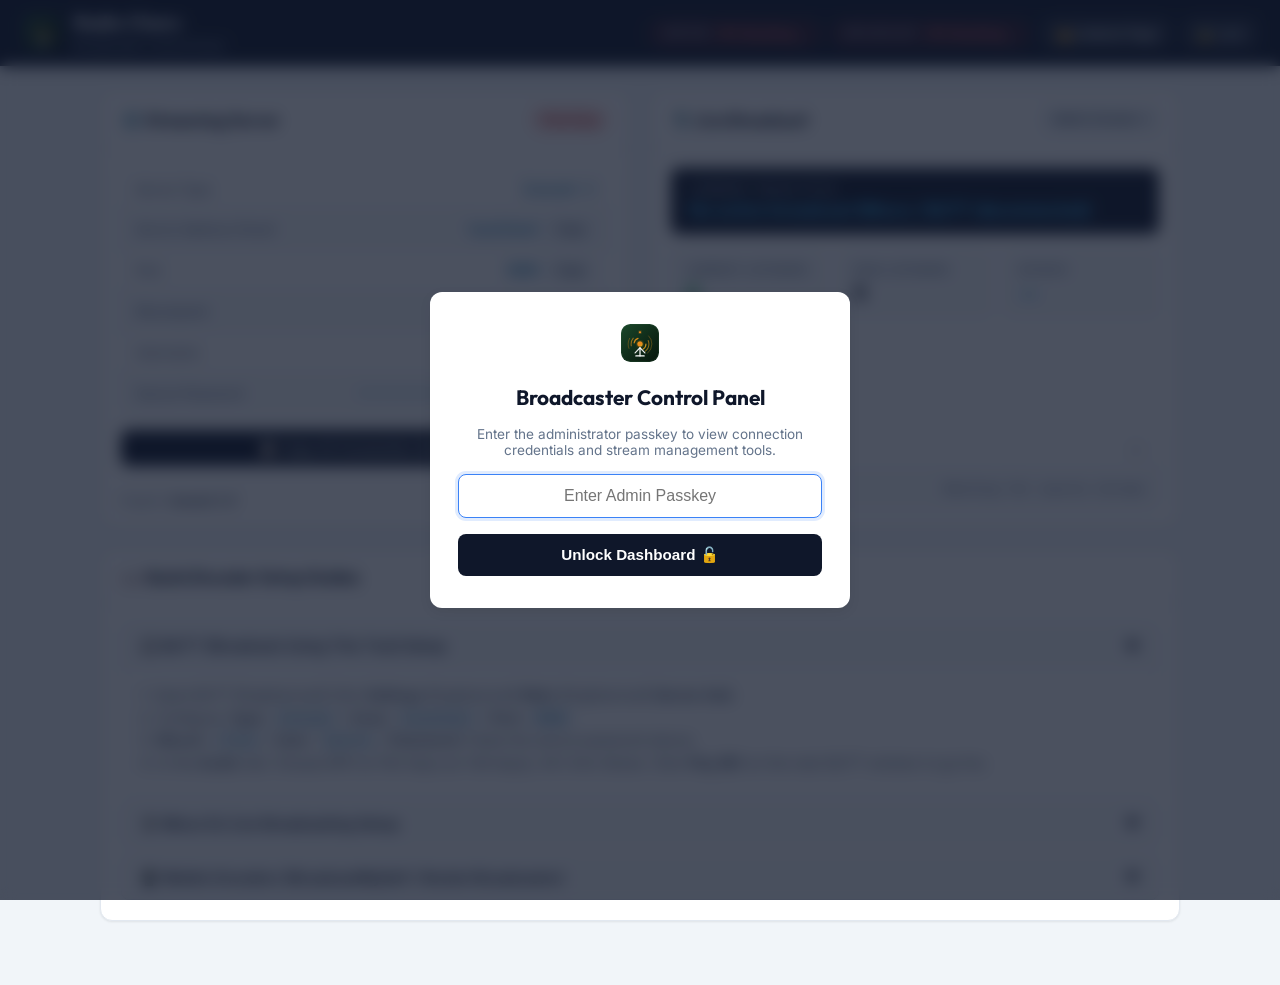
==== admin/index.html @ b1f3df86 "feat(admin): redesign RJ control suite with Caster.fm parity and dual-status monitoring Implemented " ====
<!DOCTYPE html>
<html lang="en">
<head>
  <meta charset="UTF-8">
  <meta name="viewport" content="width=device-width, initial-scale=1.0">
  <title>Radio Charu - Broadcaster Control Panel</title>

  <meta name="theme-color" content="#0f172a">
  <link rel="icon" type="image/svg+xml" href="../web/icons/logo.svg">
  <link rel="stylesheet" href="css/admin.css">
</head>
<body>

  <!-- Passkey Protection Overlay -->
  <div id="passkeyModal" class="modal-overlay">
    <div class="passkey-box">
      <div style="display: flex; justify-content: center; margin-bottom: 6px;">
        <img src="../web/icons/logo.svg" alt="Radio Charu" class="station-logo" width="48" height="48">
      </div>
      <h2>Broadcaster Control Panel</h2>
      <p>Enter the administrator passkey to view connection credentials and stream management tools.</p>
      
      <input type="password" id="passkeyInput" class="passkey-input" placeholder="Enter Admin Passkey" autofocus autocomplete="current-password">
      <div id="passkeyError" class="error-msg hidden"></div>
      
      <button id="passkeySubmitBtn" class="btn-unlock">Unlock Dashboard 🔓</button>
    </div>
  </div>

  <!-- Top Dark Slate Navbar (Caster.fm Style) -->
  <header class="top-navbar">
    <div class="brand-section">
      <img src="../web/icons/logo.svg" alt="Radio Charu Logo" class="station-logo" width="38" height="38">
      <div class="brand-text">
        <h1>Radio Charu</h1>
        <span>Broadcaster Control Panel</span>
      </div>
    </div>

    <div class="navbar-right">
      <!-- Dual Status Indicators -->
      <div class="status-pills-group">
        
        <!-- Server Status Pill -->
        <div id="serverPill" class="status-pill pill-offline" title="Icecast HTTP service reachability">
          <span class="label-tag">Server:</span>
          <span class="pill-dot"></span>
          <span id="serverPillText">Checking...</span>
        </div>

        <!-- Broadcast Status Pill -->
        <div id="broadcastPill" class="status-pill pill-off-air" title="Mixxx / BUTT live broadcast signal state">
          <span class="label-tag">Broadcast:</span>
          <span class="pill-dot"></span>
          <span id="broadcastPillText">Checking...</span>
        </div>

      </div>

      <!-- Navigation Actions -->
      <a href="../web/" class="btn-nav" target="_blank" title="Open public listener web app">
        📻 Listener Page
      </a>
      <button id="lockBtn" class="btn-nav" title="Lock the dashboard">
        🔒 Lock
      </button>
    </div>
  </header>

  <!-- Main Dashboard Container -->
  <main class="dashboard-body">
    
    <!-- 2-Column Grid: Server & Broadcast Cards -->
    <div class="dashboard-grid">
      
      <!-- Card 1: Streaming Server & Parameters (Caster.fm Style) -->
      <section class="c-card" aria-label="Streaming Server Parameters">
        <div class="c-card-header">
          <div class="c-card-title">
            <span>⚙️ Streaming Server</span>
          </div>
          <span id="serverCardStatus" class="badge badge-danger">Checking</span>
        </div>

        <div class="c-card-body">
          
          <!-- Parameters Table -->
          <div class="param-table">
            
            <div class="param-row">
              <span class="param-label">Server Type</span>
              <div class="param-value-wrap">
                <span class="param-value">Icecast 2</span>
              </div>
            </div>

            <div class="param-row">
              <span class="param-label">Server Address (Host)</span>
              <div class="param-value-wrap">
                <span id="credHost" class="param-value">localhost</span>
                <button class="btn-copy" data-copy="host">Copy</button>
              </div>
            </div>

            <div class="param-row">
              <span class="param-label">Port</span>
              <div class="param-value-wrap">
                <span id="credPort" class="param-value">8000</span>
                <button class="btn-copy" data-copy="port">Copy</button>
              </div>
            </div>

            <div class="param-row">
              <span class="param-label">Mountpoint</span>
              <div class="param-value-wrap">
                <span id="credMount" class="param-value">/live</span>
                <button class="btn-copy" data-copy="mount">Copy</button>
              </div>
            </div>

            <div class="param-row">
              <span class="param-label">Username</span>
              <div class="param-value-wrap">
                <span id="credUser" class="param-value">source</span>
                <button class="btn-copy" data-copy="user">Copy</button>
              </div>
            </div>

            <div class="param-row">
              <span class="param-label">Source Password</span>
              <div class="param-value-wrap">
                <span id="credPass" class="param-value">••••••••••••••••</span>
                <button id="togglePassBtn" class="btn-sm-action">Show</button>
                <button class="btn-copy" data-copy="pass">Copy</button>
              </div>
            </div>

          </div>

          <!-- Copy All Button -->
          <button class="btn-copy-all-block btn-copy" data-copy="all">
            📋 Copy All Connection Settings
          </button>

          <!-- Server Details Footer -->
          <div style="font-size: 0.78rem; color: #64748b; display: flex; justify-content: space-between; border-top: 1px solid #e2e8f0; padding-top: 10px;">
            <span>Engine: <strong id="serverId" style="color: #334155;">Icecast 2.4</strong></span>
            <span>Location: <strong id="serverLocation" style="color: #334155;">Dhaka, BD</strong></span>
          </div>

        </div>
      </section>

      <!-- Card 2: Live Broadcast & Telemetry Metrics -->
      <section class="c-card" aria-label="Live Broadcast Metrics">
        <div class="c-card-header">
          <div class="c-card-title">
            <span>🎙️ Live Broadcast</span>
          </div>
          <a href="http://localhost:8000/admin/" target="_blank" class="btn-copy" style="text-decoration: none; padding: 4px 10px;">
            Admin Console ↗
          </a>
        </div>

        <div class="c-card-body">
          
          <!-- Current Track Title Banner -->
          <div class="track-banner">
            <span class="track-banner-label">Current Track Title</span>
            <div id="currentTrack" class="track-banner-title">
              No active broadcast (Mixxx / BUTT disconnected)
            </div>
          </div>

          <!-- Metrics Row -->
          <div class="metrics-row">
            <div class="metric-box">
              <span class="metric-box-label">Current Listeners</span>
              <span id="currentListeners" class="metric-box-val" style="color: #16a34a;">0</span>
            </div>
            <div class="metric-box">
              <span class="metric-box-label">Peak Listeners</span>
              <span id="peakListeners" class="metric-box-val">0</span>
            </div>
            <div class="metric-box">
              <span class="metric-box-label">Bitrate</span>
              <span id="streamBitrate" class="metric-box-val" style="color: #0284c7;">--</span>
            </div>
          </div>

          <!-- Additional Stream Info -->
          <div class="param-table" style="margin-top: auto;">
            <div class="param-row">
              <span class="param-label">Stream Uptime</span>
              <span id="streamUptime" class="param-value" style="color: #334155;">--</span>
            </div>
            <div class="param-row">
              <span class="param-label">Audio Stream Info</span>
              <span id="streamAudioInfo" class="param-value" style="color: #64748b; font-size: 0.8rem;">Waiting for source stream</span>
            </div>
          </div>

        </div>
      </section>

    </div>

    <!-- Section 2: Encoder Setup Guides (Accordions) -->
    <section class="c-card" aria-label="Broadcaster Setup Guides">
      <div class="c-card-header">
        <div class="c-card-title">
          <span>📖 Quick Encoder Setup Guides</span>
        </div>
      </div>

      <div class="c-card-body">
        <div class="accordion-wrapper">
          
          <!-- BUTT Guide -->
          <div class="acc-item active">
            <div class="accordion-header">
              <span>🎧 BUTT (Broadcast Using This Tool) Setup</span>
              <span>▼</span>
            </div>
            <div class="acc-content">
              <p>1. Open BUTT $\rightarrow$ Click <strong>Settings</strong> $\rightarrow$ <strong>Main</strong> $\rightarrow$ <strong>Server Add</strong>.</p>
              <p>2. Configure: <strong>Type:</strong> <code>Icecast</code> | <strong>Host:</strong> <code>localhost</code> | <strong>Port:</strong> <code>8000</code></p>
              <p>3. <strong>Mount:</strong> <code>/live</code> | <strong>User:</strong> <code>source</code> | <strong>Password:</strong> Paste the source password above.</p>
              <p>4. In the <strong>Audio</strong> tab: Choose MP3 at 192 kbps (or 128 kbps), 44.1 kHz Stereo. Click <strong>Play (▶)</strong> on the main BUTT window to go live.</p>
            </div>
          </div>

          <!-- Mixxx DJ Guide -->
          <div class="acc-item">
            <div class="accordion-header">
              <span>🎚️ Mixxx DJ Live Broadcasting Setup</span>
              <span>▼</span>
            </div>
            <div class="acc-content">
              <p>1. Open Mixxx $\rightarrow$ <strong>Options</strong> $\rightarrow$ <strong>Preferences</strong> $\rightarrow$ <strong>Live Broadcasting</strong>.</p>
              <p>2. Set <strong>Type:</strong> <code>Icecast 2</code>, <strong>Host:</strong> <code>localhost</code>, <strong>Port:</strong> <code>8000</code>, <strong>Mount:</strong> <code>/live</code>.</p>
              <p>3. Set <strong>Login:</strong> <code>source</code> and paste your <strong>Password</strong>.</p>
              <p>4. Press <code>Ctrl + L</code> in Mixxx to activate live broadcasting.</p>
            </div>
          </div>

          <!-- Mobile Apps Guide -->
          <div class="acc-item">
            <div class="accordion-header">
              <span>📱 Mobile Encoders (BroadcastMySelf / Rocket Broadcaster)</span>
              <span>▼</span>
            </div>
            <div class="acc-content">
              <p>For live broadcasting from Android or iOS, enter the server parameters above into <strong>BroadcastMySelf</strong> or <strong>Rocket Broadcaster</strong>.</p>
            </div>
          </div>

        </div>
      </div>
    </section>

  </main>

  <!-- Toast Notification Container -->
  <div id="toast" class="toast hidden"></div>

  <!-- Scripts -->
  <script src="js/admin-config.js"></script>
  <script src="js/admin.js"></script>

</body>
</html>
---- admin/css/admin.css ----
/* ==============================================================================
   Radio Charu - Caster.fm Style Broadcaster Dashboard (Light Theme)
   ============================================================================== */

@import url('https://fonts.googleapis.com/css2?family=Inter:wght@400;500;600;700&family=Outfit:wght@500;600;700&family=JetBrains+Mono:wght@400;500;600&family=Hind+Siliguri:wght@500;600;700&display=swap');

:root {
  --bg-page: #f1f5f9;
  --bg-card: #ffffff;
  --bg-card-alt: #f8fafc;
  --border-color: #e2e8f0;
  --border-color-focus: #3b82f6;

  --text-main: #0f172a;
  --text-muted: #64748b;
  --text-code: #0369a1;

  --color-brand: #1a472a;
  --color-primary: #2563eb;
  --color-primary-hover: #1d4ed8;
  --color-success: #16a34a;
  --color-danger: #dc2626;
  --color-warning: #d97706;

  --font-ui: 'Inter', -apple-system, BlinkMacSystemFont, sans-serif;
  --font-heading: 'Outfit', sans-serif;
  --font-mono: 'JetBrains Mono', monospace;
  --font-bangla: 'Hind Siliguri', sans-serif;

  --radius-lg: 12px;
  --radius-md: 8px;
  --radius-sm: 6px;
  --shadow-card: 0 1px 3px rgba(0, 0, 0, 0.05), 0 1px 2px rgba(0, 0, 0, 0.03);
  --shadow-elevated: 0 4px 12px rgba(0, 0, 0, 0.08);
}

* {
  margin: 0;
  padding: 0;
  box-sizing: border-box;
}

body {
  background-color: var(--bg-page);
  color: var(--text-main);
  font-family: var(--font-ui);
  min-height: 100vh;
  display: flex;
  flex-direction: column;
  -webkit-font-smoothing: antialiased;
}

/* -------------------------------------------------------------
   Top Navigation Bar (Caster.fm Dark Slate Header)
   ------------------------------------------------------------- */
.top-navbar {
  background-color: #0f172a;
  color: #ffffff;
  padding: 12px 24px;
  display: flex;
  align-items: center;
  justify-content: space-between;
  box-shadow: 0 2px 8px rgba(0, 0, 0, 0.15);
  position: sticky;
  top: 0;
  z-index: 100;
}

.brand-section {
  display: flex;
  align-items: center;
  gap: 12px;
}

.station-logo {
  width: 38px;
  height: 38px;
  border-radius: 8px;
}

.brand-text h1 {
  font-family: var(--font-heading);
  font-size: 1.15rem;
  font-weight: 700;
  color: #ffffff;
  line-height: 1.2;
}

.brand-text span {
  font-size: 0.75rem;
  color: #94a3b8;
  font-weight: 500;
}

/* Dual Status Indicators on Top-Right */
.navbar-right {
  display: flex;
  align-items: center;
  gap: 14px;
}

.status-pills-group {
  display: flex;
  align-items: center;
  gap: 10px;
}

.status-pill {
  display: inline-flex;
  align-items: center;
  gap: 6px;
  padding: 5px 12px;
  border-radius: 20px;
  font-size: 0.78rem;
  font-weight: 600;
  letter-spacing: 0.3px;
  background: rgba(255, 255, 255, 0.1);
}

.status-pill .label-tag {
  color: #94a3b8;
  font-size: 0.72rem;
  text-transform: uppercase;
  margin-right: 2px;
}

.pill-dot {
  width: 8px;
  height: 8px;
  border-radius: 50%;
}

/* Server States */
.pill-online {
  background: rgba(22, 163, 74, 0.15);
  color: #4ade80;
  border: 1px solid rgba(74, 222, 128, 0.3);
}
.pill-online .pill-dot {
  background: #4ade80;
  box-shadow: 0 0 8px #4ade80;
}

.pill-offline {
  background: rgba(220, 38, 38, 0.15);
  color: #f87171;
  border: 1px solid rgba(248, 113, 113, 0.3);
}
.pill-offline .pill-dot {
  background: #f87171;
}

/* Broadcast States */
.pill-on-air {
  background: rgba(22, 163, 74, 0.15);
  color: #4ade80;
  border: 1px solid rgba(74, 222, 128, 0.3);
}
.pill-on-air .pill-dot {
  background: #4ade80;
  box-shadow: 0 0 8px #4ade80;
  animation: pulseGreen 1.8s infinite;
}

.pill-off-air {
  background: rgba(220, 38, 38, 0.15);
  color: #f87171;
  border: 1px solid rgba(248, 113, 113, 0.3);
}
.pill-off-air .pill-dot {
  background: #f87171;
}

@keyframes pulseGreen {
  0% { transform: scale(0.9); opacity: 0.7; }
  50% { transform: scale(1.3); opacity: 1; }
  100% { transform: scale(0.9); opacity: 0.7; }
}

.btn-nav {
  padding: 6px 12px;
  border-radius: var(--radius-sm);
  background: rgba(255, 255, 255, 0.1);
  color: #ffffff;
  border: 1px solid rgba(255, 255, 255, 0.15);
  font-size: 0.78rem;
  font-weight: 500;
  cursor: pointer;
  text-decoration: none;
  transition: all 0.2s ease;
  display: inline-flex;
  align-items: center;
  gap: 5px;
}

.btn-nav:hover {
  background: rgba(255, 255, 255, 0.2);
}

/* -------------------------------------------------------------
   Main Content Layout
   ------------------------------------------------------------- */
.dashboard-body {
  max-width: 1120px;
  width: 100%;
  margin: 24px auto;
  padding: 0 20px 40px;
  display: flex;
  flex-direction: column;
  gap: 20px;
}

/* Section Grid (2 Columns: Server Card + Broadcast Card) */
.dashboard-grid {
  display: grid;
  grid-template-columns: 1fr 1fr;
  gap: 20px;
}

/* Card Container */
.c-card {
  background: var(--bg-card);
  border: 1px solid var(--border-color);
  border-radius: var(--radius-lg);
  box-shadow: var(--shadow-card);
  display: flex;
  flex-direction: column;
  overflow: hidden;
}

.c-card-header {
  padding: 16px 20px;
  border-bottom: 1px solid var(--border-color);
  display: flex;
  align-items: center;
  justify-content: space-between;
  background: #ffffff;
}

.c-card-title {
  font-family: var(--font-heading);
  font-size: 1.05rem;
  font-weight: 700;
  color: var(--text-main);
  display: flex;
  align-items: center;
  gap: 8px;
}

.c-card-body {
  padding: 20px;
  display: flex;
  flex-direction: column;
  gap: 16px;
  flex: 1;
}

/* Badges */
.badge {
  display: inline-flex;
  align-items: center;
  padding: 4px 10px;
  border-radius: 20px;
  font-size: 0.75rem;
  font-weight: 700;
  letter-spacing: 0.3px;
}

.badge-success {
  background: #dcfce7;
  color: #15803d;
  border: 1px solid #bbf7d0;
}

.badge-danger {
  background: #fee2e2;
  color: #b91c1c;
  border: 1px solid #fecaca;
}

/* -------------------------------------------------------------
   Parameters Table (Caster.fm Style)
   ------------------------------------------------------------- */
.param-table {
  display: flex;
  flex-direction: column;
  border: 1px solid var(--border-color);
  border-radius: var(--radius-md);
  overflow: hidden;
}

.param-row {
  display: flex;
  align-items: center;
  justify-content: space-between;
  padding: 10px 14px;
  border-bottom: 1px solid var(--border-color);
  background: #ffffff;
}

.param-row:nth-child(even) {
  background: var(--bg-card-alt);
}

.param-row:last-child {
  border-bottom: none;
}

.param-label {
  font-size: 0.8rem;
  font-weight: 600;
  color: var(--text-muted);
}

.param-value-wrap {
  display: flex;
  align-items: center;
  gap: 8px;
}

.param-value {
  font-family: var(--font-mono);
  font-size: 0.88rem;
  font-weight: 600;
  color: var(--text-code);
}

/* Buttons */
.btn-copy {
  padding: 3px 8px;
  border-radius: var(--radius-sm);
  background: #f1f5f9;
  border: 1px solid #cbd5e1;
  color: #334155;
  font-size: 0.72rem;
  font-weight: 600;
  cursor: pointer;
  transition: all 0.15s ease;
}

.btn-copy:hover {
  background: #e2e8f0;
  border-color: #94a3b8;
  color: #0f172a;
}

.btn-sm-action {
  padding: 3px 8px;
  border-radius: var(--radius-sm);
  background: #ffffff;
  border: 1px solid #cbd5e1;
  color: #475569;
  font-size: 0.72rem;
  cursor: pointer;
}

.btn-copy-all-block {
  width: 100%;
  padding: 10px;
  border-radius: var(--radius-md);
  background: #0f172a;
  color: #ffffff;
  font-weight: 600;
  font-size: 0.85rem;
  border: none;
  cursor: pointer;
  transition: background 0.2s ease;
  display: flex;
  align-items: center;
  justify-content: center;
  gap: 6px;
}

.btn-copy-all-block:hover {
  background: #1e293b;
}

/* -------------------------------------------------------------
   Broadcast Metrics & Live State Card
   ------------------------------------------------------------- */
.track-banner {
  background: #0f172a;
  color: #ffffff;
  border-radius: var(--radius-md);
  padding: 14px 18px;
  display: flex;
  flex-direction: column;
  gap: 4px;
}

.track-banner-label {
  font-size: 0.72rem;
  text-transform: uppercase;
  color: #94a3b8;
  font-weight: 700;
  letter-spacing: 0.5px;
}

.track-banner-title {
  font-size: 1.05rem;
  font-weight: 700;
  color: #38bdf8;
  white-space: nowrap;
  overflow: hidden;
  text-overflow: ellipsis;
}

.metrics-row {
  display: grid;
  grid-template-columns: repeat(3, 1fr);
  gap: 12px;
}

.metric-box {
  background: var(--bg-card-alt);
  border: 1px solid var(--border-color);
  border-radius: var(--radius-md);
  padding: 12px 14px;
  display: flex;
  flex-direction: column;
  gap: 2px;
}

.metric-box-label {
  font-size: 0.72rem;
  font-weight: 600;
  color: var(--text-muted);
  text-transform: uppercase;
}

.metric-box-val {
  font-family: var(--font-heading);
  font-size: 1.3rem;
  font-weight: 700;
  color: var(--text-main);
}

/* -------------------------------------------------------------
   Accordions (Setup Guides)
   ------------------------------------------------------------- */
.accordion-wrapper {
  display: flex;
  flex-direction: column;
  gap: 10px;
}

.acc-item {
  border: 1px solid var(--border-color);
  border-radius: var(--radius-md);
  overflow: hidden;
  background: #ffffff;
}

.accordion-header {
  padding: 12px 18px;
  font-weight: 600;
  font-size: 0.9rem;
  color: var(--text-main);
  background: var(--bg-card-alt);
  cursor: pointer;
  display: flex;
  align-items: center;
  justify-content: space-between;
  user-select: none;
}

.accordion-header:hover {
  background: #e2e8f0;
}

.acc-content {
  display: none;
  padding: 16px 18px;
  font-size: 0.88rem;
  color: #475569;
  line-height: 1.6;
  border-top: 1px solid var(--border-color);
  background: #ffffff;
}

.acc-item.active .acc-content {
  display: block;
}

.acc-content code {
  font-family: var(--font-mono);
  background: #f1f5f9;
  color: #0369a1;
  padding: 2px 6px;
  border-radius: 4px;
  font-size: 0.85rem;
}

/* -------------------------------------------------------------
   Passkey Modal Overlay
   ------------------------------------------------------------- */
.modal-overlay {
  position: fixed;
  inset: 0;
  background: rgba(15, 23, 42, 0.75);
  backdrop-filter: blur(8px);
  display: flex;
  align-items: center;
  justify-content: center;
  z-index: 9999;
  padding: 16px;
}

.passkey-box {
  background: #ffffff;
  border-radius: var(--radius-lg);
  box-shadow: var(--shadow-elevated);
  padding: 32px 28px;
  max-width: 420px;
  width: 100%;
  text-align: center;
  display: flex;
  flex-direction: column;
  gap: 16px;
}

.passkey-box h2 {
  font-family: var(--font-heading);
  font-size: 1.3rem;
  color: var(--text-main);
}

.passkey-box p {
  font-size: 0.85rem;
  color: var(--text-muted);
}

.passkey-input {
  width: 100%;
  padding: 12px 16px;
  border: 1px solid #cbd5e1;
  border-radius: var(--radius-md);
  font-size: 1rem;
  text-align: center;
  outline: none;
  transition: border-color 0.2s ease;
}

.passkey-input:focus {
  border-color: var(--border-color-focus);
  box-shadow: 0 0 0 3px rgba(59, 130, 246, 0.15);
}

.btn-unlock {
  width: 100%;
  padding: 12px;
  border-radius: var(--radius-md);
  background: #0f172a;
  color: #ffffff;
  font-weight: 700;
  font-size: 0.95rem;
  border: none;
  cursor: pointer;
  transition: background 0.2s ease;
}

.btn-unlock:hover {
  background: #1e293b;
}

.error-msg {
  color: var(--color-danger);
  font-size: 0.8rem;
  font-weight: 600;
}

/* -------------------------------------------------------------
   Toast
   ------------------------------------------------------------- */
.toast {
  position: fixed;
  bottom: 24px;
  right: 24px;
  background: #0f172a;
  color: #ffffff;
  font-size: 0.85rem;
  font-weight: 600;
  padding: 10px 18px;
  border-radius: var(--radius-md);
  box-shadow: var(--shadow-elevated);
  opacity: 0;
  transform: translateY(8px);
  transition: all 0.25s ease;
  z-index: 10000;
}

.toast.show {
  opacity: 1;
  transform: translateY(0);
}

.hidden { display: none !important; }

/* -------------------------------------------------------------
   Responsive Breakpoints
   ------------------------------------------------------------- */
@media (max-width: 860px) {
  .dashboard-grid {
    grid-template-columns: 1fr;
  }

  .top-navbar {
    flex-direction: column;
    gap: 12px;
    align-items: flex-start;
  }

  .navbar-right {
    width: 100%;
    justify-content: space-between;
  }
}
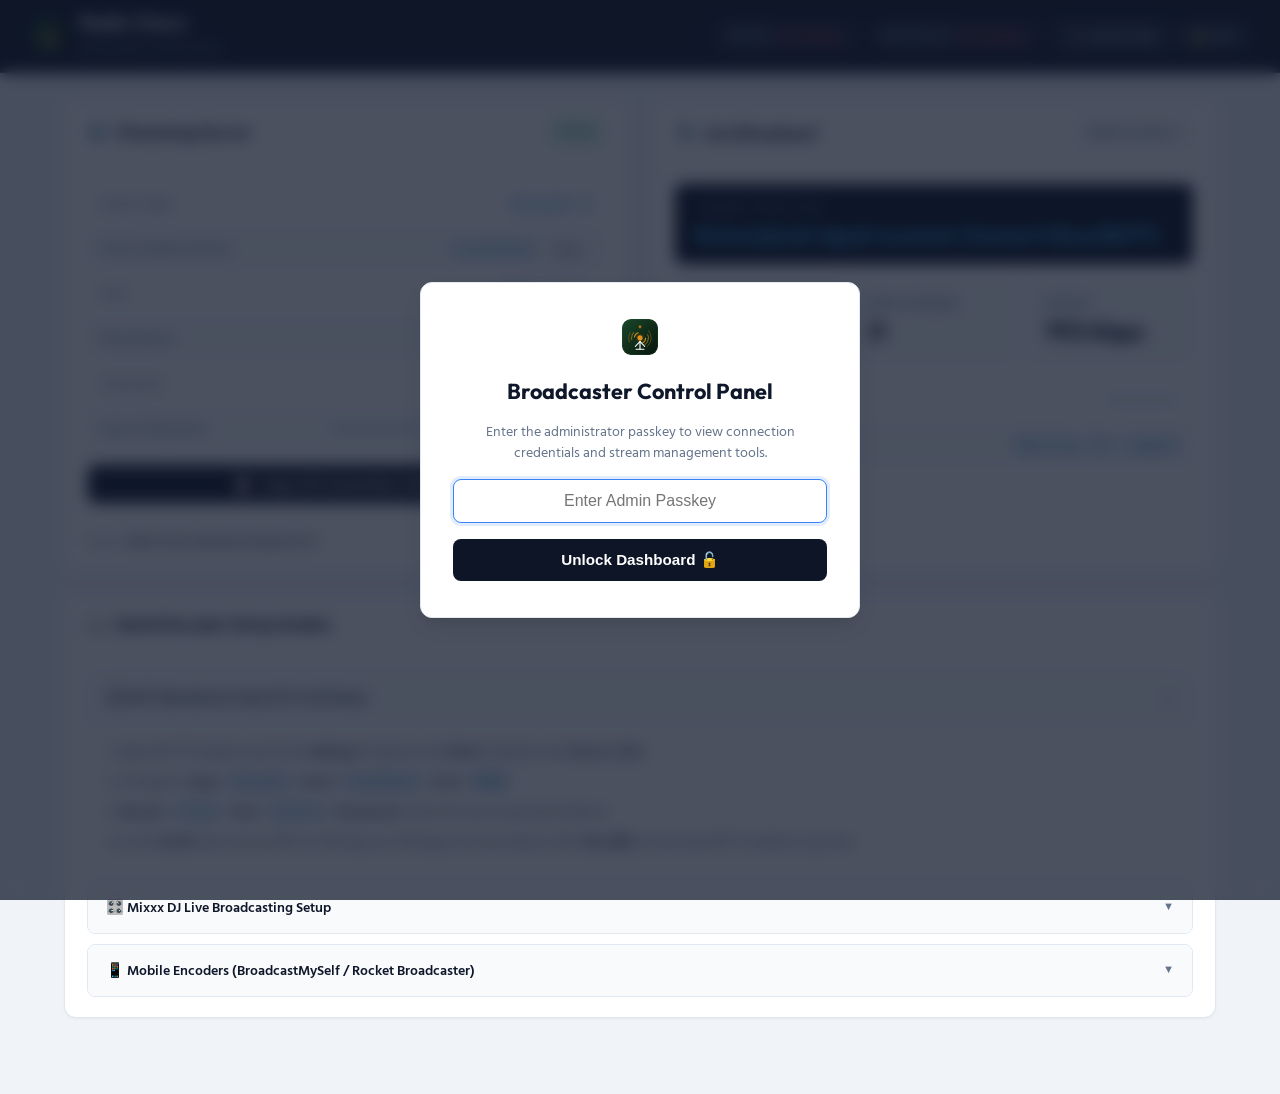
==== commit 69ec3c9e: "feat(ecosystem): dockerize web/admin and sync project memory kit" ====
--- a/admin/index.html
+++ b/admin/index.html
@@ -3,11 +3,14 @@
 <head>
   <meta charset="UTF-8">
   <meta name="viewport" content="width=device-width, initial-scale=1.0">
+  <meta http-equiv="Cache-Control" content="no-cache, no-store, must-revalidate">
+  <meta http-equiv="Pragma" content="no-cache">
+  <meta http-equiv="Expires" content="0">
   <title>Radio Charu - Broadcaster Control Panel</title>
 
   <meta name="theme-color" content="#0f172a">
   <link rel="icon" type="image/svg+xml" href="../web/icons/logo.svg">
-  <link rel="stylesheet" href="css/admin.css">
+  <link rel="stylesheet" href="css/admin.css?v=2.2.0">
 </head>
 <body>
 
@@ -27,10 +30,12 @@
     </div>
   </div>
 
-  <!-- Top Dark Slate Navbar (Caster.fm Style) -->
+  <!-- Top Dark Slate Navbar -->
   <header class="top-navbar">
     <div class="brand-section">
-      <img src="../web/icons/logo.svg" alt="Radio Charu Logo" class="station-logo" width="38" height="38">
+      <div class="logo-box">
+        <img src="../web/icons/logo.svg" alt="Radio Charu Logo" class="station-logo" width="36" height="36">
+      </div>
       <div class="brand-text">
         <h1>Radio Charu</h1>
         <span>Broadcaster Control Panel</span>
@@ -43,14 +48,14 @@
         
         <!-- Server Status Pill -->
         <div id="serverPill" class="status-pill pill-offline" title="Icecast HTTP service reachability">
-          <span class="label-tag">Server:</span>
+          <span class="label-tag">SERVER:</span>
           <span class="pill-dot"></span>
           <span id="serverPillText">Checking...</span>
         </div>
 
         <!-- Broadcast Status Pill -->
         <div id="broadcastPill" class="status-pill pill-off-air" title="Mixxx / BUTT live broadcast signal state">
-          <span class="label-tag">Broadcast:</span>
+          <span class="label-tag">BROADCAST:</span>
           <span class="pill-dot"></span>
           <span id="broadcastPillText">Checking...</span>
         </div>
@@ -58,46 +63,41 @@
       </div>
 
       <!-- Navigation Actions -->
-      <a href="../web/" class="btn-nav" target="_blank" title="Open public listener web app">
-        📻 Listener Page
-      </a>
-      <button id="lockBtn" class="btn-nav" title="Lock the dashboard">
-        🔒 Lock
-      </button>
+      <div class="nav-links">
+        <a href="../" class="btn-nav" target="_blank" title="Open Public Listener Player">🎧 Listener Page</a>
+        <button id="lockBtn" class="btn-logout" title="Lock Dashboard">🔒 Lock</button>
+      </div>
     </div>
   </header>
 
-  <!-- Main Dashboard Container -->
+  <!-- Main Dashboard Layout -->
   <main class="dashboard-body">
-    
-    <!-- 2-Column Grid: Server & Broadcast Cards -->
+
+    <!-- Top 2-Column Section (Streaming Server & Live Broadcast) -->
     <div class="dashboard-grid">
-      
-      <!-- Card 1: Streaming Server & Parameters (Caster.fm Style) -->
-      <section class="c-card" aria-label="Streaming Server Parameters">
+
+      <!-- Left Card: Streaming Server -->
+      <section class="c-card">
         <div class="c-card-header">
           <div class="c-card-title">
-            <span>⚙️ Streaming Server</span>
-          </div>
-          <span id="serverCardStatus" class="badge badge-danger">Checking</span>
+            <span class="icon-gear">⚙️</span>
+            <span>Streaming Server</span>
+          </div>
+          <span id="serverCardStatus" class="badge badge-success">Online</span>
         </div>
 
         <div class="c-card-body">
-          
-          <!-- Parameters Table -->
           <div class="param-table">
             
             <div class="param-row">
               <span class="param-label">Server Type</span>
-              <div class="param-value-wrap">
-                <span class="param-value">Icecast 2</span>
-              </div>
+              <span class="param-value text-blue">Icecast 2</span>
             </div>
 
             <div class="param-row">
               <span class="param-label">Server Address (Host)</span>
               <div class="param-value-wrap">
-                <span id="credHost" class="param-value">localhost</span>
+                <span class="param-value" id="credHost">localhost</span>
                 <button class="btn-copy" data-copy="host">Copy</button>
               </div>
             </div>
@@ -105,7 +105,7 @@
             <div class="param-row">
               <span class="param-label">Port</span>
               <div class="param-value-wrap">
-                <span id="credPort" class="param-value">8000</span>
+                <span class="param-value" id="credPort">8000</span>
                 <button class="btn-copy" data-copy="port">Copy</button>
               </div>
             </div>
@@ -113,7 +113,7 @@
             <div class="param-row">
               <span class="param-label">Mountpoint</span>
               <div class="param-value-wrap">
-                <span id="credMount" class="param-value">/live</span>
+                <span class="param-value" id="credMount">/live</span>
                 <button class="btn-copy" data-copy="mount">Copy</button>
               </div>
             </div>
@@ -121,7 +121,7 @@
             <div class="param-row">
               <span class="param-label">Username</span>
               <div class="param-value-wrap">
-                <span id="credUser" class="param-value">source</span>
+                <span class="param-value" id="credUser">source</span>
                 <button class="btn-copy" data-copy="user">Copy</button>
               </div>
             </div>
@@ -129,7 +129,7 @@
             <div class="param-row">
               <span class="param-label">Source Password</span>
               <div class="param-value-wrap">
-                <span id="credPass" class="param-value">••••••••••••••••</span>
+                <span class="param-value" id="credPass">••••••••••••••••</span>
                 <button id="togglePassBtn" class="btn-sm-action">Show</button>
                 <button class="btn-copy" data-copy="pass">Copy</button>
               </div>
@@ -137,104 +137,103 @@
 
           </div>
 
-          <!-- Copy All Button -->
+          <!-- Full Width Copy Button -->
           <button class="btn-copy-all-block btn-copy" data-copy="all">
-            📋 Copy All Connection Settings
+            <span>📋</span> Copy All Connection Settings
           </button>
 
-          <!-- Server Details Footer -->
-          <div style="font-size: 0.78rem; color: #64748b; display: flex; justify-content: space-between; border-top: 1px solid #e2e8f0; padding-top: 10px;">
-            <span>Engine: <strong id="serverId" style="color: #334155;">Icecast 2.4</strong></span>
-            <span>Location: <strong id="serverLocation" style="color: #334155;">Dhaka, BD</strong></span>
-          </div>
-
+          <!-- Sub-Footer Metadata -->
+          <div class="server-metadata-bar">
+            <span>Engine: <strong id="serverId">Radio Charu Broadcast Engine/2.4.4</strong></span>
+            <span>Location: <strong id="serverLocation">Dhaka, Bangladesh</strong></span>
+          </div>
         </div>
       </section>
 
-      <!-- Card 2: Live Broadcast & Telemetry Metrics -->
-      <section class="c-card" aria-label="Live Broadcast Metrics">
+      <!-- Right Card: Live Broadcast -->
+      <section class="c-card">
         <div class="c-card-header">
           <div class="c-card-title">
-            <span>🎙️ Live Broadcast</span>
-          </div>
-          <a href="http://localhost:8000/admin/" target="_blank" class="btn-copy" style="text-decoration: none; padding: 4px 10px;">
-            Admin Console ↗
-          </a>
+            <span class="icon-mic">🎙️</span>
+            <span>Live Broadcast</span>
+          </div>
+          <a href="http://localhost:8000/admin/" target="_blank" class="btn-admin-console" title="Open Icecast Web Admin">Admin Console ↗</a>
         </div>
 
         <div class="c-card-body">
-          
-          <!-- Current Track Title Banner -->
+          <!-- Dark Track Banner -->
           <div class="track-banner">
-            <span class="track-banner-label">Current Track Title</span>
-            <div id="currentTrack" class="track-banner-title">
-              No active broadcast (Mixxx / BUTT disconnected)
-            </div>
-          </div>
-
-          <!-- Metrics Row -->
+            <span class="track-banner-label">CURRENT TRACK TITLE</span>
+            <div id="currentTrack" class="track-banner-title">No broadcast signal received. (Connect Mixxx/BUTT)</div>
+          </div>
+
+          <!-- 3-Box Metrics Row -->
           <div class="metrics-row">
+            
             <div class="metric-box">
-              <span class="metric-box-label">Current Listeners</span>
-              <span id="currentListeners" class="metric-box-val" style="color: #16a34a;">0</span>
-            </div>
+              <span class="metric-box-label">CURRENT LISTENERS</span>
+              <span id="currentListeners" class="metric-box-val text-green">0</span>
+            </div>
+
             <div class="metric-box">
-              <span class="metric-box-label">Peak Listeners</span>
+              <span class="metric-box-label">PEAK LISTENERS</span>
               <span id="peakListeners" class="metric-box-val">0</span>
             </div>
+
             <div class="metric-box">
-              <span class="metric-box-label">Bitrate</span>
-              <span id="streamBitrate" class="metric-box-val" style="color: #0284c7;">--</span>
-            </div>
-          </div>
-
-          <!-- Additional Stream Info -->
-          <div class="param-table" style="margin-top: auto;">
+              <span class="metric-box-label">BITRATE</span>
+              <span id="streamBitrate" class="metric-box-val text-blue">192 kbps</span>
+            </div>
+
+          </div>
+
+          <!-- Bottom Telemetry Table -->
+          <div class="param-table">
             <div class="param-row">
               <span class="param-label">Stream Uptime</span>
-              <span id="streamUptime" class="param-value" style="color: #334155;">--</span>
+              <span class="param-value" id="streamUptime">--:--:--</span>
             </div>
             <div class="param-row">
               <span class="param-label">Audio Stream Info</span>
-              <span id="streamAudioInfo" class="param-value" style="color: #64748b; font-size: 0.8rem;">Waiting for source stream</span>
-            </div>
-          </div>
-
+              <span class="param-value" id="streamAudioInfo">Waiting for signal</span>
+            </div>
+          </div>
         </div>
       </section>
 
     </div>
 
-    <!-- Section 2: Encoder Setup Guides (Accordions) -->
-    <section class="c-card" aria-label="Broadcaster Setup Guides">
+    <!-- Bottom Full-Width Section: Quick Encoder Setup Guides -->
+    <section class="c-card full-width-card">
       <div class="c-card-header">
         <div class="c-card-title">
-          <span>📖 Quick Encoder Setup Guides</span>
+          <span class="icon-book">📖</span>
+          <span>Quick Encoder Setup Guides</span>
         </div>
       </div>
 
       <div class="c-card-body">
         <div class="accordion-wrapper">
           
-          <!-- BUTT Guide -->
+          <!-- BUTT Guide (Active/Open by default) -->
           <div class="acc-item active">
             <div class="accordion-header">
               <span>🎧 BUTT (Broadcast Using This Tool) Setup</span>
-              <span>▼</span>
+              <span class="acc-arrow">▼</span>
             </div>
             <div class="acc-content">
               <p>1. Open BUTT $\rightarrow$ Click <strong>Settings</strong> $\rightarrow$ <strong>Main</strong> $\rightarrow$ <strong>Server Add</strong>.</p>
-              <p>2. Configure: <strong>Type:</strong> <code>Icecast</code> | <strong>Host:</strong> <code>localhost</code> | <strong>Port:</strong> <code>8000</code></p>
-              <p>3. <strong>Mount:</strong> <code>/live</code> | <strong>User:</strong> <code>source</code> | <strong>Password:</strong> Paste the source password above.</p>
+              <p>2. Configure: <strong>Type:</strong> <code class="code-badge">Icecast</code> | <strong>Host:</strong> <code class="code-badge">localhost</code> | <strong>Port:</strong> <code class="code-badge">8000</code></p>
+              <p>3. <strong>Mount:</strong> <code class="code-badge">/live</code> | <strong>User:</strong> <code class="code-badge">source</code> | <strong>Password:</strong> Paste the source password above.</p>
               <p>4. In the <strong>Audio</strong> tab: Choose MP3 at 192 kbps (or 128 kbps), 44.1 kHz Stereo. Click <strong>Play (▶)</strong> on the main BUTT window to go live.</p>
             </div>
           </div>
 
-          <!-- Mixxx DJ Guide -->
+          <!-- Mixxx Guide -->
           <div class="acc-item">
             <div class="accordion-header">
-              <span>🎚️ Mixxx DJ Live Broadcasting Setup</span>
-              <span>▼</span>
+              <span>🎛️ Mixxx DJ Live Broadcasting Setup</span>
+              <span class="acc-arrow">▼</span>
             </div>
             <div class="acc-content">
               <p>1. Open Mixxx $\rightarrow$ <strong>Options</strong> $\rightarrow$ <strong>Preferences</strong> $\rightarrow$ <strong>Live Broadcasting</strong>.</p>
@@ -244,11 +243,11 @@
             </div>
           </div>
 
-          <!-- Mobile Apps Guide -->
+          <!-- Mobile Encoders Guide -->
           <div class="acc-item">
             <div class="accordion-header">
               <span>📱 Mobile Encoders (BroadcastMySelf / Rocket Broadcaster)</span>
-              <span>▼</span>
+              <span class="acc-arrow">▼</span>
             </div>
             <div class="acc-content">
               <p>For live broadcasting from Android or iOS, enter the server parameters above into <strong>BroadcastMySelf</strong> or <strong>Rocket Broadcaster</strong>.</p>
@@ -264,9 +263,31 @@
   <!-- Toast Notification Container -->
   <div id="toast" class="toast hidden"></div>
 
-  <!-- Scripts -->
-  <script src="js/admin-config.js"></script>
-  <script src="js/admin.js"></script>
+  <!-- Scripts with Cache-Busting -->
+  <script src="js/admin-config.js?v=2.2.0"></script>
+  <script src="js/admin.js?v=2.2.0"></script>
+
+  <!-- Prevent Admin caching in Service Worker -->
+  <script>
+    if ('serviceWorker' in navigator) {
+      navigator.serviceWorker.getRegistrations().then(registrations => {
+        for (const reg of registrations) {
+          if (reg.scope.includes('/admin')) {
+            reg.unregister();
+          }
+        }
+      });
+      if ('caches' in window) {
+        caches.keys().then(keys => {
+          keys.forEach(k => {
+            if (k.includes('v1') || k.includes('radiocharu-v1')) {
+              caches.delete(k);
+            }
+          });
+        });
+      }
+    }
+  </script>
 
 </body>
 </html>
--- a/admin/css/admin.css
+++ b/admin/css/admin.css
@@ -1,26 +1,24 @@
 /* ==============================================================================
-   Radio Charu - Caster.fm Style Broadcaster Dashboard (Light Theme)
+   Radio Charu - Broadcaster Control Panel (Caster.fm Modern Light Theme)
    ============================================================================== */
 
 @import url('https://fonts.googleapis.com/css2?family=Inter:wght@400;500;600;700&family=Outfit:wght@500;600;700&family=JetBrains+Mono:wght@400;500;600&family=Hind+Siliguri:wght@500;600;700&display=swap');
 
 :root {
-  --bg-page: #f1f5f9;
-  --bg-card: #ffffff;
-  --bg-card-alt: #f8fafc;
-  --border-color: #e2e8f0;
-  --border-color-focus: #3b82f6;
-
-  --text-main: #0f172a;
-  --text-muted: #64748b;
-  --text-code: #0369a1;
-
-  --color-brand: #1a472a;
-  --color-primary: #2563eb;
-  --color-primary-hover: #1d4ed8;
-  --color-success: #16a34a;
-  --color-danger: #dc2626;
-  --color-warning: #d97706;
+  --bg-main: #f0f4f9 !important;
+  --bg-card: #ffffff !important;
+  --bg-card-alt: #f8fafc !important;
+  --text-primary: #0f172a !important;
+  --text-secondary: #475569 !important;
+  --text-muted: #64748b !important;
+  --text-code: #0284c7 !important;
+  --border-color: #e2e8f0 !important;
+  --border-focus: #3b82f6 !important;
+  --header-bg: #0d1527 !important;
+  --header-text: #ffffff !important;
+  --accent-blue: #0284c7 !important;
+  --badge-green: #10b981 !important;
+  --badge-red: #ef4444 !important;
 
   --font-ui: 'Inter', -apple-system, BlinkMacSystemFont, sans-serif;
   --font-heading: 'Outfit', sans-serif;
@@ -29,9 +27,9 @@
 
   --radius-lg: 12px;
   --radius-md: 8px;
-  --radius-sm: 6px;
-  --shadow-card: 0 1px 3px rgba(0, 0, 0, 0.05), 0 1px 2px rgba(0, 0, 0, 0.03);
-  --shadow-elevated: 0 4px 12px rgba(0, 0, 0, 0.08);
+  --radius-sm: 5px;
+  --shadow-card: 0 1px 3px 0 rgba(0, 0, 0, 0.04), 0 1px 2px 0 rgba(0, 0, 0, 0.02);
+  --shadow-elevated: 0 10px 25px -5px rgba(0, 0, 0, 0.1), 0 8px 10px -6px rgba(0, 0, 0, 0.1);
 }
 
 * {
@@ -41,9 +39,9 @@
 }
 
 body {
-  background-color: var(--bg-page);
-  color: var(--text-main);
-  font-family: var(--font-ui);
+  background-color: #f0f4f9 !important;
+  color: #0f172a !important;
+  font-family: var(--font-bangla), var(--font-ui) !important;
   min-height: 100vh;
   display: flex;
   flex-direction: column;
@@ -51,16 +49,17 @@
 }
 
 /* -------------------------------------------------------------
-   Top Navigation Bar (Caster.fm Dark Slate Header)
+   Top Navigation Bar (Dark Slate Header)
    ------------------------------------------------------------- */
-.top-navbar {
-  background-color: #0f172a;
-  color: #ffffff;
-  padding: 12px 24px;
+header, .top-navbar, .admin-header {
+  background-color: #0d1527 !important;
+  color: #ffffff !important;
+  padding: 12px 32px;
   display: flex;
   align-items: center;
   justify-content: space-between;
-  box-shadow: 0 2px 8px rgba(0, 0, 0, 0.15);
+  border-bottom: 1px solid #1e293b !important;
+  box-shadow: 0 2px 8px rgba(0, 0, 0, 0.2);
   position: sticky;
   top: 0;
   z-index: 100;
@@ -72,9 +71,15 @@
   gap: 12px;
 }
 
+.logo-box {
+  display: flex;
+  align-items: center;
+  justify-content: center;
+}
+
 .station-logo {
-  width: 38px;
-  height: 38px;
+  width: 36px;
+  height: 36px;
   border-radius: 8px;
 }
 
@@ -82,27 +87,28 @@
   font-family: var(--font-heading);
   font-size: 1.15rem;
   font-weight: 700;
-  color: #ffffff;
+  color: #ffffff !important;
   line-height: 1.2;
 }
 
 .brand-text span {
-  font-size: 0.75rem;
-  color: #94a3b8;
+  font-size: 0.72rem;
+  color: #94a3b8 !important;
   font-weight: 500;
-}
-
-/* Dual Status Indicators on Top-Right */
+  letter-spacing: 0.2px;
+}
+
+/* Dual Status Indicators & Nav Actions */
 .navbar-right {
   display: flex;
   align-items: center;
-  gap: 14px;
+  gap: 12px;
 }
 
 .status-pills-group {
   display: flex;
   align-items: center;
-  gap: 10px;
+  gap: 8px;
 }
 
 .status-pill {
@@ -111,64 +117,64 @@
   gap: 6px;
   padding: 5px 12px;
   border-radius: 20px;
-  font-size: 0.78rem;
-  font-weight: 600;
-  letter-spacing: 0.3px;
-  background: rgba(255, 255, 255, 0.1);
+  font-size: 0.75rem;
+  font-weight: 600;
+  background: #182234;
+  border: 1px solid rgba(255, 255, 255, 0.08);
 }
 
 .status-pill .label-tag {
   color: #94a3b8;
-  font-size: 0.72rem;
-  text-transform: uppercase;
-  margin-right: 2px;
+  font-size: 0.7rem;
+  font-weight: 700;
+  letter-spacing: 0.4px;
 }
 
 .pill-dot {
-  width: 8px;
-  height: 8px;
+  width: 7px;
+  height: 7px;
   border-radius: 50%;
 }
 
 /* Server States */
 .pill-online {
-  background: rgba(22, 163, 74, 0.15);
-  color: #4ade80;
-  border: 1px solid rgba(74, 222, 128, 0.3);
+  background: #182234 !important;
+  color: #22c55e !important;
+  border: 1px solid rgba(34, 197, 94, 0.25) !important;
 }
 .pill-online .pill-dot {
-  background: #4ade80;
-  box-shadow: 0 0 8px #4ade80;
+  background: #22c55e !important;
+  box-shadow: 0 0 6px #22c55e !important;
 }
 
 .pill-offline {
-  background: rgba(220, 38, 38, 0.15);
-  color: #f87171;
-  border: 1px solid rgba(248, 113, 113, 0.3);
+  background: #182234 !important;
+  color: #ef4444 !important;
+  border: 1px solid rgba(239, 68, 68, 0.25) !important;
 }
 .pill-offline .pill-dot {
-  background: #f87171;
+  background: #ef4444 !important;
 }
 
 /* Broadcast States */
 .pill-on-air {
-  background: rgba(22, 163, 74, 0.15);
-  color: #4ade80;
-  border: 1px solid rgba(74, 222, 128, 0.3);
+  background: #182234 !important;
+  color: #22c55e !important;
+  border: 1px solid rgba(34, 197, 94, 0.25) !important;
 }
 .pill-on-air .pill-dot {
-  background: #4ade80;
-  box-shadow: 0 0 8px #4ade80;
+  background: #22c55e !important;
+  box-shadow: 0 0 6px #22c55e !important;
   animation: pulseGreen 1.8s infinite;
 }
 
 .pill-off-air {
-  background: rgba(220, 38, 38, 0.15);
-  color: #f87171;
-  border: 1px solid rgba(248, 113, 113, 0.3);
+  background: #182234 !important;
+  color: #ef4444 !important;
+  border: 1px solid rgba(239, 68, 68, 0.25) !important;
 }
 .pill-off-air .pill-dot {
-  background: #f87171;
+  background: #ef4444 !important;
 }
 
 @keyframes pulseGreen {
@@ -177,13 +183,19 @@
   100% { transform: scale(0.9); opacity: 0.7; }
 }
 
-.btn-nav {
-  padding: 6px 12px;
+.nav-links {
+  display: flex;
+  align-items: center;
+  gap: 8px;
+}
+
+.btn-nav, .btn-logout {
+  padding: 5px 12px;
   border-radius: var(--radius-sm);
-  background: rgba(255, 255, 255, 0.1);
-  color: #ffffff;
+  background: #1e293b;
+  color: #e2e8f0 !important;
   border: 1px solid rgba(255, 255, 255, 0.15);
-  font-size: 0.78rem;
+  font-size: 0.75rem;
   font-weight: 500;
   cursor: pointer;
   text-decoration: none;
@@ -193,123 +205,141 @@
   gap: 5px;
 }
 
-.btn-nav:hover {
-  background: rgba(255, 255, 255, 0.2);
+.btn-nav:hover, .btn-logout:hover {
+  background: #334155;
+  color: #ffffff !important;
+  border-color: rgba(255, 255, 255, 0.3);
 }
 
 /* -------------------------------------------------------------
-   Main Content Layout
+   Main Dashboard Container & 2-Column Grid
    ------------------------------------------------------------- */
-.dashboard-body {
-  max-width: 1120px;
+.dashboard-body, .dashboard-container {
+  max-width: 1200px;
   width: 100%;
-  margin: 24px auto;
-  padding: 0 20px 40px;
-  display: flex;
-  flex-direction: column;
-  gap: 20px;
-}
-
-/* Section Grid (2 Columns: Server Card + Broadcast Card) */
+  margin: 28px auto;
+  padding: 0 24px 48px;
+  display: flex;
+  flex-direction: column;
+  gap: 24px;
+}
+
 .dashboard-grid {
   display: grid;
   grid-template-columns: 1fr 1fr;
-  gap: 20px;
-}
-
-/* Card Container */
+  gap: 24px;
+  align-items: stretch;
+}
+
+/* Cards */
 .c-card {
-  background: var(--bg-card);
-  border: 1px solid var(--border-color);
+  background-color: #ffffff !important;
+  border: 1px solid #e2e8f0 !important;
   border-radius: var(--radius-lg);
+  color: #0f172a !important;
   box-shadow: var(--shadow-card);
   display: flex;
   flex-direction: column;
-  overflow: hidden;
 }
 
 .c-card-header {
-  padding: 16px 20px;
-  border-bottom: 1px solid var(--border-color);
+  padding: 16px 22px;
+  border-bottom: 1px solid #f1f5f9 !important;
   display: flex;
   align-items: center;
   justify-content: space-between;
-  background: #ffffff;
+  background: #ffffff !important;
 }
 
 .c-card-title {
   font-family: var(--font-heading);
   font-size: 1.05rem;
   font-weight: 700;
-  color: var(--text-main);
+  color: #0f172a !important;
   display: flex;
   align-items: center;
   gap: 8px;
 }
 
 .c-card-body {
-  padding: 20px;
-  display: flex;
-  flex-direction: column;
-  gap: 16px;
+  padding: 20px 22px;
+  display: flex;
+  flex-direction: column;
   flex: 1;
 }
 
 /* Badges */
 .badge {
+  display: inline-block;
+  padding: 3px 10px;
+  border-radius: 12px;
+  font-size: 0.72rem;
+  font-weight: 600;
+}
+
+.badge-success {
+  background: #e6f9f0 !important;
+  color: #059669 !important;
+  border: 1px solid #a7f3d0 !important;
+}
+
+.badge-danger {
+  background: #fef2f2 !important;
+  color: #dc2626 !important;
+  border: 1px solid #fecaca !important;
+}
+
+/* Button Admin Console */
+.btn-admin-console {
+  background: #f8fafc;
+  border: 1px solid #e2e8f0;
+  color: #475569 !important;
+  font-size: 0.75rem;
+  font-weight: 600;
+  padding: 4px 12px;
+  border-radius: 6px;
+  text-decoration: none;
+  transition: all 0.15s ease;
   display: inline-flex;
   align-items: center;
-  padding: 4px 10px;
-  border-radius: 20px;
-  font-size: 0.75rem;
-  font-weight: 700;
-  letter-spacing: 0.3px;
-}
-
-.badge-success {
-  background: #dcfce7;
-  color: #15803d;
-  border: 1px solid #bbf7d0;
-}
-
-.badge-danger {
-  background: #fee2e2;
-  color: #b91c1c;
-  border: 1px solid #fecaca;
+  gap: 4px;
+}
+
+.btn-admin-console:hover {
+  background: #e2e8f0;
+  color: #0f172a !important;
 }
 
 /* -------------------------------------------------------------
-   Parameters Table (Caster.fm Style)
+   Parameter Tables
    ------------------------------------------------------------- */
 .param-table {
   display: flex;
   flex-direction: column;
-  border: 1px solid var(--border-color);
-  border-radius: var(--radius-md);
-  overflow: hidden;
+  gap: 2px;
 }
 
 .param-row {
   display: flex;
-  align-items: center;
   justify-content: space-between;
+  align-items: center;
   padding: 10px 14px;
-  border-bottom: 1px solid var(--border-color);
+  border-radius: 6px;
+  font-size: 0.88rem;
+  transition: background 0.15s ease;
+}
+
+.param-row:nth-child(even) {
+  background: #f8fafc;
+}
+
+.param-row:nth-child(odd) {
   background: #ffffff;
 }
 
-.param-row:nth-child(even) {
-  background: var(--bg-card-alt);
-}
-
-.param-row:last-child {
-  border-bottom: none;
-}
-
 .param-label {
-  font-size: 0.8rem;
-  font-weight: 600;
-  color: var(--text-muted);
+  font-weight: 500;
+  color: #64748b !important;
 }
 
 .param-value-wrap {
@@ -319,125 +349,150 @@
 }
 
 .param-value {
-  font-family: var(--font-mono);
-  font-size: 0.88rem;
-  font-weight: 600;
-  color: var(--text-code);
-}
-
-/* Buttons */
-.btn-copy {
-  padding: 3px 8px;
-  border-radius: var(--radius-sm);
-  background: #f1f5f9;
-  border: 1px solid #cbd5e1;
-  color: #334155;
+  font-family: var(--font-mono) !important;
+  font-weight: 600;
+  font-size: 0.9rem;
+  color: #0284c7 !important;
+}
+
+.text-blue {
+  color: #0284c7 !important;
+}
+
+.text-green {
+  color: #16a34a !important;
+}
+
+/* Inline Buttons (Copy, Show) */
+.btn-copy, .btn-sm-action {
+  padding: 3px 9px;
+  border-radius: 4px;
+  background: #ffffff !important;
+  border: 1px solid #cbd5e1 !important;
+  color: #475569 !important;
   font-size: 0.72rem;
   font-weight: 600;
   cursor: pointer;
   transition: all 0.15s ease;
 }
 
-.btn-copy:hover {
-  background: #e2e8f0;
-  border-color: #94a3b8;
-  color: #0f172a;
-}
-
-.btn-sm-action {
-  padding: 3px 8px;
-  border-radius: var(--radius-sm);
-  background: #ffffff;
-  border: 1px solid #cbd5e1;
-  color: #475569;
-  font-size: 0.72rem;
-  cursor: pointer;
-}
-
+.btn-copy:hover, .btn-sm-action:hover {
+  background: #f1f5f9 !important;
+  border-color: #94a3b8 !important;
+  color: #0f172a !important;
+}
+
+/* Full Width Copy Button */
 .btn-copy-all-block {
   width: 100%;
-  padding: 10px;
-  border-radius: var(--radius-md);
-  background: #0f172a;
-  color: #ffffff;
-  font-weight: 600;
-  font-size: 0.85rem;
+  padding: 11px;
+  border-radius: 8px;
+  background: #0d1527 !important;
+  color: #ffffff !important;
+  font-weight: 700;
+  font-size: 0.88rem;
   border: none;
   cursor: pointer;
+  display: flex;
+  align-items: center;
+  justify-content: center;
+  gap: 8px;
+  margin-top: 14px;
   transition: background 0.2s ease;
-  display: flex;
-  align-items: center;
-  justify-content: center;
+}
+
+.btn-copy-all-block:hover {
+  background: #1e293b !important;
+}
+
+/* Sub-Footer Metadata Bar */
+.server-metadata-bar {
+  display: flex;
+  justify-content: space-between;
+  font-size: 0.76rem;
+  color: #64748b !important;
+  padding-top: 12px;
+  margin-top: 14px;
+  border-top: 1px dashed #e2e8f0;
+}
+
+.server-metadata-bar strong {
+  color: #1e293b !important;
+  font-weight: 600;
+}
+
+/* -------------------------------------------------------------
+   Right Card: Live Broadcast
+   ------------------------------------------------------------- */
+/* Dark Track Banner */
+.track-banner {
+  background: #081126 !important;
+  border-radius: 8px;
+  padding: 16px 20px;
+  margin-bottom: 16px;
+  display: flex;
+  flex-direction: column;
   gap: 6px;
 }
 
-.btn-copy-all-block:hover {
-  background: #1e293b;
-}
-
-/* -------------------------------------------------------------
-   Broadcast Metrics & Live State Card
-   ------------------------------------------------------------- */
-.track-banner {
-  background: #0f172a;
-  color: #ffffff;
-  border-radius: var(--radius-md);
-  padding: 14px 18px;
-  display: flex;
-  flex-direction: column;
-  gap: 4px;
-}
-
 .track-banner-label {
-  font-size: 0.72rem;
+  font-size: 0.68rem;
+  font-weight: 700;
+  color: #64748b !important;
+  letter-spacing: 0.8px;
   text-transform: uppercase;
-  color: #94a3b8;
-  font-weight: 700;
-  letter-spacing: 0.5px;
 }
 
 .track-banner-title {
-  font-size: 1.05rem;
-  font-weight: 700;
-  color: #38bdf8;
-  white-space: nowrap;
-  overflow: hidden;
-  text-overflow: ellipsis;
-}
-
+  font-family: var(--font-heading);
+  font-size: 1.2rem;
+  font-weight: 700;
+  color: #38bdf8 !important;
+  line-height: 1.3;
+  word-break: break-word;
+}
+
+/* 3-Box Metrics Grid */
 .metrics-row {
   display: grid;
   grid-template-columns: repeat(3, 1fr);
   gap: 12px;
+  margin-bottom: 16px;
 }
 
 .metric-box {
-  background: var(--bg-card-alt);
-  border: 1px solid var(--border-color);
-  border-radius: var(--radius-md);
-  padding: 12px 14px;
-  display: flex;
-  flex-direction: column;
-  gap: 2px;
+  background: #f8fafc !important;
+  border: 1px solid #e2e8f0 !important;
+  border-radius: 8px;
+  padding: 14px 16px;
+  display: flex;
+  flex-direction: column;
+  gap: 4px;
 }
 
 .metric-box-label {
-  font-size: 0.72rem;
-  font-weight: 600;
-  color: var(--text-muted);
+  font-size: 0.68rem;
+  font-weight: 700;
+  color: #64748b !important;
   text-transform: uppercase;
+  letter-spacing: 0.5px;
 }
 
 .metric-box-val {
   font-family: var(--font-heading);
-  font-size: 1.3rem;
-  font-weight: 700;
-  color: var(--text-main);
+  font-size: 1.6rem;
+  font-weight: 700;
+  color: #0f172a !important;
+  line-height: 1.2;
 }
 
 /* -------------------------------------------------------------
-   Accordions (Setup Guides)
+   Bottom Card: Quick Encoder Setup Guides
    ------------------------------------------------------------- */
+.full-width-card {
+  width: 100%;
+}
+
 .accordion-wrapper {
   display: flex;
   flex-direction: column;
@@ -445,50 +500,71 @@
 }
 
 .acc-item {
-  border: 1px solid var(--border-color);
-  border-radius: var(--radius-md);
+  border: 1px solid #e2e8f0 !important;
+  border-radius: 8px;
   overflow: hidden;
-  background: #ffffff;
+  background: #ffffff !important;
 }
 
 .accordion-header {
-  padding: 12px 18px;
+  padding: 14px 18px;
   font-weight: 600;
   font-size: 0.9rem;
-  color: var(--text-main);
-  background: var(--bg-card-alt);
+  color: #0f172a !important;
+  background: #f8fafc !important;
   cursor: pointer;
   display: flex;
   align-items: center;
   justify-content: space-between;
   user-select: none;
+  transition: background 0.15s ease;
 }
 
 .accordion-header:hover {
-  background: #e2e8f0;
+  background: #f1f5f9 !important;
+}
+
+.acc-arrow {
+  font-size: 0.7rem;
+  color: #64748b;
+  transition: transform 0.2s ease;
+}
+
+.acc-item.active .acc-arrow {
+  transform: rotate(180deg);
 }
 
 .acc-content {
   display: none;
-  padding: 16px 18px;
+  padding: 16px 20px;
   font-size: 0.88rem;
-  color: #475569;
-  line-height: 1.6;
-  border-top: 1px solid var(--border-color);
-  background: #ffffff;
+  color: #334155 !important;
+  line-height: 1.7;
+  border-top: 1px solid #e2e8f0 !important;
+  background: #ffffff !important;
 }
 
 .acc-item.active .acc-content {
   display: block;
 }
 
-.acc-content code {
+.acc-content p {
+  margin-bottom: 6px;
+}
+
+.acc-content p:last-child {
+  margin-bottom: 0;
+}
+
+.code-badge, .acc-content code {
   font-family: var(--font-mono);
-  background: #f1f5f9;
-  color: #0369a1;
+  background: #f1f5f9 !important;
+  color: #0284c7 !important;
+  font-weight: 600;
   padding: 2px 6px;
   border-radius: 4px;
-  font-size: 0.85rem;
+  font-size: 0.82rem;
+  border: 1px solid #e2e8f0;
 }
 
 /* -------------------------------------------------------------
@@ -507,11 +583,12 @@
 }
 
 .passkey-box {
-  background: #ffffff;
+  background: #ffffff !important;
+  border: 1px solid #e2e8f0 !important;
   border-radius: var(--radius-lg);
   box-shadow: var(--shadow-elevated);
-  padding: 32px 28px;
-  max-width: 420px;
+  padding: 36px 32px;
+  max-width: 440px;
   width: 100%;
   text-align: center;
   display: flex;
@@ -521,28 +598,32 @@
 
 .passkey-box h2 {
   font-family: var(--font-heading);
-  font-size: 1.3rem;
-  color: var(--text-main);
+  font-size: 1.35rem;
+  color: #0f172a !important;
 }
 
 .passkey-box p {
-  font-size: 0.85rem;
-  color: var(--text-muted);
+  font-size: 0.88rem;
+  color: #64748b !important;
+  line-height: 1.5;
 }
 
 .passkey-input {
   width: 100%;
   padding: 12px 16px;
-  border: 1px solid #cbd5e1;
+  border: 1px solid #cbd5e1 !important;
   border-radius: var(--radius-md);
   font-size: 1rem;
   text-align: center;
   outline: none;
-  transition: border-color 0.2s ease;
+  background: #f8fafc !important;
+  color: #0f172a !important;
+  transition: all 0.2s ease;
 }
 
 .passkey-input:focus {
-  border-color: var(--border-color-focus);
+  border-color: #3b82f6 !important;
+  background: #ffffff !important;
   box-shadow: 0 0 0 3px rgba(59, 130, 246, 0.15);
 }
 
@@ -550,8 +631,8 @@
   width: 100%;
   padding: 12px;
   border-radius: var(--radius-md);
-  background: #0f172a;
-  color: #ffffff;
+  background: #0d1527 !important;
+  color: #ffffff !important;
   font-weight: 700;
   font-size: 0.95rem;
   border: none;
@@ -560,12 +641,12 @@
 }
 
 .btn-unlock:hover {
-  background: #1e293b;
+  background: #1e293b !important;
 }
 
 .error-msg {
-  color: var(--color-danger);
-  font-size: 0.8rem;
+  color: #ef4444 !important;
+  font-size: 0.82rem;
   font-weight: 600;
 }
 
@@ -576,8 +657,8 @@
   position: fixed;
   bottom: 24px;
   right: 24px;
-  background: #0f172a;
-  color: #ffffff;
+  background: #0d1527 !important;
+  color: #ffffff !important;
   font-size: 0.85rem;
   font-weight: 600;
   padding: 10px 18px;
@@ -599,11 +680,17 @@
 /* -------------------------------------------------------------
    Responsive Breakpoints
    ------------------------------------------------------------- */
-@media (max-width: 860px) {
+@media (max-width: 960px) {
   .dashboard-grid {
     grid-template-columns: 1fr;
   }
-
+  
+  .top-navbar {
+    padding: 12px 18px;
+  }
+}
+
+@media (max-width: 680px) {
   .top-navbar {
     flex-direction: column;
     gap: 12px;
@@ -613,5 +700,21 @@
   .navbar-right {
     width: 100%;
     justify-content: space-between;
+    flex-wrap: wrap;
   }
-}
+
+  .metrics-row {
+    grid-template-columns: 1fr;
+  }
+
+  .param-row {
+    flex-direction: column;
+    align-items: flex-start;
+    gap: 6px;
+  }
+
+  .param-value-wrap {
+    width: 100%;
+    justify-content: space-between;
+  }
+}
